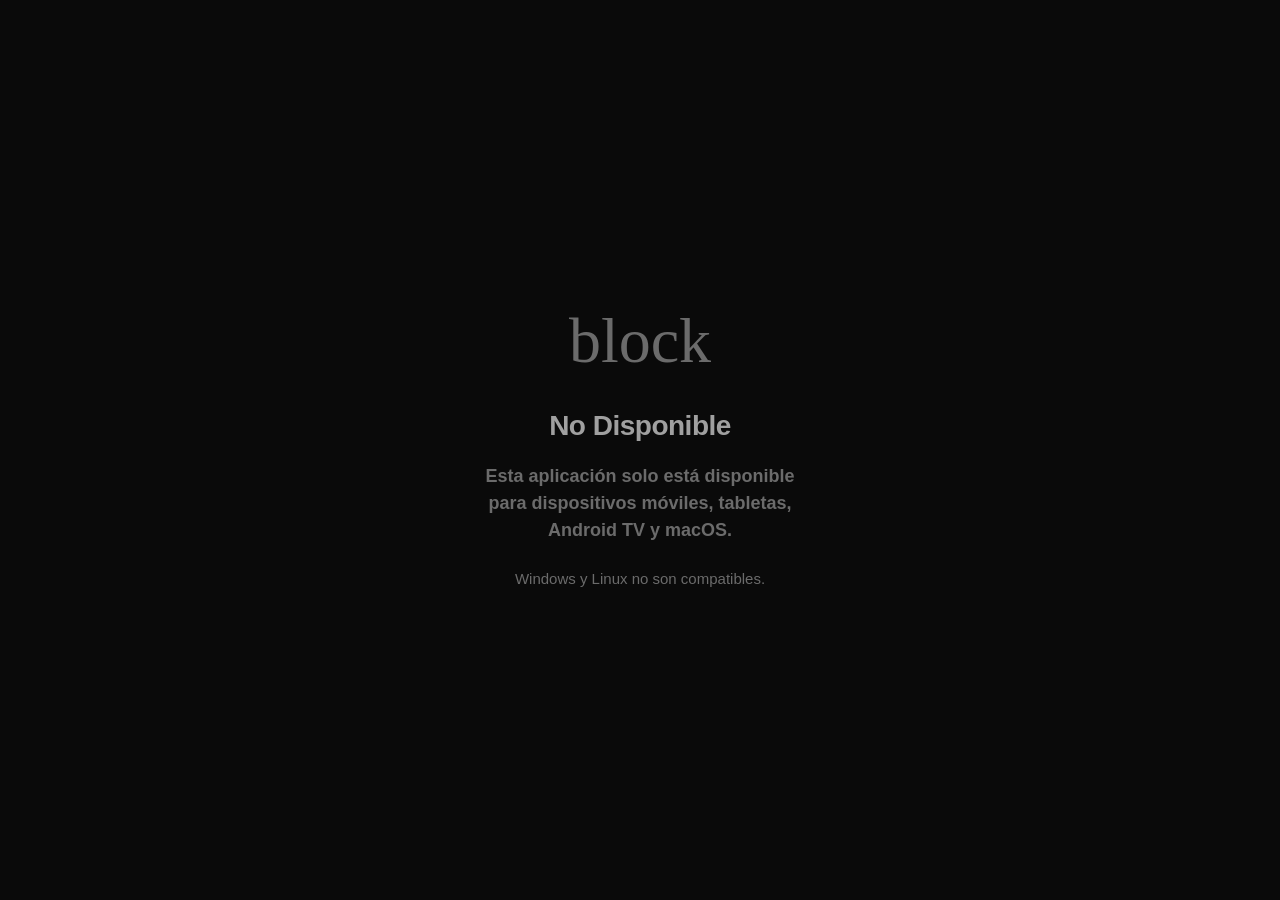
==== cinema.html @ c384e902 "Add files via upload" ====
<!DOCTYPE html>
<html lang="en">
<head>
    <meta charset="UTF-8">
    <meta name="viewport" content="width=device-width, initial-scale=1.0, maximum-scale=1.0, user-scalable=no">
    <meta name="theme-color" content="#0a0a0a">
    <meta name="apple-mobile-web-app-capable" content="yes">
    <meta name="apple-mobile-web-app-status-bar-style" content="black-translucent">
    <meta name="description" content="STV - Your Streaming Companion">
    <link rel="manifest" href="manifest.json">
    <!-- ============================================ -->
    <!-- [NUEVO] FAVICON Y APPLE TOUCH ICON - PNG reales -->
    <!-- ============================================ -->
    <link rel="apple-touch-icon" href="apple-touch-icon.png">
    <link rel="icon" type="image/png" sizes="32x32" href="favicon-32x32.png">
    <link rel="icon" type="image/png" sizes="16x16" href="favicon-16x16.png">
    <link rel="preload" href="MaterialSymbolsRounded.woff2" as="font" type="font/woff2" crossorigin>
    <link rel="stylesheet" href="styles.css">
    <title>STV - Cine</title>
</head>
<body data-page="cinema">
    <div id="app-wrapper">
        <div id="supported-content" style="display: none;">

            <header class="top-bar">
                <div class="top-bar-inner">
                    <div class="brand">
                        <img src="stv.png" alt="STV" class="logo-img">
                    </div>
                    <nav class="top-tabs">
                        <a href="index.html" class="top-tab">
                            <span class="material-symbols-rounded tab-icon">home</span>
                            <span class="tab-label mini">Inicio</span>
                            <span class="badge" id="home-badge" style="display:none;">0</span>
                        </a>
                        <a href="tv.html" class="top-tab">
                            <span class="material-symbols-rounded tab-icon">live_tv</span>
                            <span class="tab-label mini">TV</span>
                        </a>
                        <a href="cinema.html" class="top-tab active">
                            <span class="material-symbols-rounded tab-icon">theaters</span>
                            <span class="tab-label mini">Cine</span>
                        </a>
                    </nav>
                </div>
            </header>

            <!-- ============================================ -->
            <!-- [NUEVO] CAPA DE PRECARGA / PAGE LOADER -->
            <!-- Se muestra mientras carga el JSON de peliculas -->
            <!-- Se oculta con MutationObserver cuando renderList() inserta .list-item -->
            <!-- ============================================ -->
            <div class="page-loader" id="page-loader">
                <div class="loader-content">
                    <img src="icon-192x192.png" alt="STV" class="loader-logo">
                    <div class="loader-spinner"></div>
                </div>
            </div>

            <main class="main-content" id="main-content">
                <section class="tab-panel" id="tab-cinema">

                    <div class="video-section">
                        <div class="video-container" id="video-container">
                            <span class="material-symbols-rounded placeholder-icon">theaters</span>
                            <p class="placeholder-text">Selecciona una película para reproducir</p>
                        </div>
                        <button class="reload-btn" id="reload-btn" type="button">
                            <span class="material-symbols-rounded">refresh</span>
                        </button>
                    </div>

                    <div class="sub-tabs">
                        <button class="sub-tab active" data-tab="all">Películas</button>
                        <button class="sub-tab" data-tab="favorites">Favoritos</button>
                    </div>

                    <div class="search-bar">
                        <span class="material-symbols-rounded search-icon">search</span>
                        <input type="text" id="search-input" placeholder="Buscar películas..." autocomplete="off">
                        <button class="clear-btn" id="search-clear" type="button">
                            <span class="material-symbols-rounded">close</span>
                        </button>
                    </div>

                    <div id="list-container" data-tab="all"></div>

                </section>
            </main>

        </div>
        <div id="unsupported-content" style="display: none;">
            <div class="unsupported-wrapper">
                <span class="material-symbols-rounded unsupported-icon">block</span>
                <h2 class="title">No Disponible</h2>
                <p class="subtitle">Esta aplicación solo está disponible para dispositivos móviles, tabletas, Android TV y macOS.</p>
                <p class="global">Windows y Linux no son compatibles.</p>
            </div>
        </div>
    </div>
    <script src="app.js"></script>
</body>
</html>
---- styles.css ----
/* ============================================ */
/* MATERIAL SYMBOLS ROUNDED - Fuente local      */
/* ============================================ */

@font-face {
    font-family: 'Material Symbols Rounded';
    font-style: normal;
    font-weight: 100 700;
    src: url('MaterialSymbolsRounded.woff2') format('woff2');
    font-display: block;  /* ← Espera a que cargue, no muestra texto */
}

.material-symbols-rounded {
    font-family: 'Material Symbols Rounded';
    font-weight: normal;
    font-style: normal;
    font-size: 24px;
    line-height: 1;
    letter-spacing: normal;
    text-transform: none;
    display: inline-block;
    white-space: nowrap;
    word-wrap: normal;
    direction: ltr;
    font-variation-settings: 'FILL' 1, 'wght' 400, 'GRAD' 0, 'opsz' 24;
    -webkit-font-feature-settings: 'liga';
    -webkit-font-smoothing: antialiased;
}





/* ============================================ */
/* STV - GLOBAL STYLES (Final)                  */
/* ============================================ */

:root {
    --bg-primary: #0a0a0a;
    --bg-surface: #141414;
    --bg-elevated: #1f1f1f;
    --bg-hover: #252525;
    --bg-active: rgba(255, 59, 48, 0.08);
    --text-primary: #ffffff;
    --text-secondary: #a0a0a0;
    --text-muted: #6b6b6b;
    --accent: #ff3b30;
    --accent-soft: rgba(255, 59, 48, 0.15);
    --success: #34c759;
    --nav-bg: rgba(20, 20, 20, 0.85);
    --nav-border: rgba(255, 255, 255, 0.08);
    --space-xs: 4px;
    --space-sm: 8px;
    --space-md: 16px;
    --space-lg: 24px;
    --space-xl: 32px;
    --space-xxl: 48px;
    --radius-sm: 8px;
    --radius-md: 12px;
    --radius-lg: 16px;
    --radius-xl: 24px;
    --radius-full: 9999px;
    --text-global: 15px;
    --text-title: 28px;
    --text-subtitle: 18px;
    --text-mini: 12px;
    --transition-fast: 0.15s ease;
    --transition-smooth: 0.3s cubic-bezier(0.4, 0, 0.2, 1);
}

*, *::before, *::after { margin: 0; padding: 0; box-sizing: border-box; -webkit-tap-highlight-color: transparent; }

html, body {
    width: 100%; height: 100%; overflow: hidden;
    background: var(--bg-primary); color: var(--text-primary);
    font-family: -apple-system, BlinkMacSystemFont, "Segoe UI", Roboto, Helvetica, Arial, sans-serif;
    font-size: var(--text-global); line-height: 1.5;
    user-select: none; -webkit-user-select: none; -webkit-user-drag: none;
    -webkit-touch-callout: none; touch-action: manipulation;
}

::-webkit-scrollbar { display: none; }
* { scrollbar-width: none; -ms-overflow-style: none; }

.global { font-size: var(--text-global); color: var(--text-primary); }
.title { font-size: var(--text-title); font-weight: 700; color: var(--text-primary); letter-spacing: -0.5px; }
.subtitle { font-size: var(--text-subtitle); font-weight: 600; color: var(--text-primary); }
.mini { font-size: var(--text-mini); color: var(--text-secondary); font-weight: 500; }

#app-wrapper { width: 100%; height: 100%; position: relative; }

/* ============================================ */
/* TOP BAR                                      */
/* ============================================ */
.top-bar {
    position: fixed; top: 0; left: 0; width: 100%; z-index: 100;
    background: var(--bg-primary); border-bottom: 1px solid var(--bg-surface);
    padding-top: env(safe-area-inset-top);
}
.top-bar-inner {
    width: 100%; height: 56px; display: flex; align-items: center;
    justify-content: space-between; padding-right: var(--space-sm); padding-left: var(--space-md);
}
.brand { display: flex; align-items: center; gap: var(--space-sm); }
.logo-img { width: 32px; height: 32px; border-radius: 0; object-fit: cover; display: block; -webkit-user-drag: none; }

.top-tabs { display: flex; align-items: center; gap: var(--space-xs); height: 100%; }
.top-tab {
    flex: 0 0 auto; width: 50px; height: 100%; display: flex; flex-direction: column;
    align-items: center; justify-content: center; gap: 2px;
    padding: 0 var(--space-sm); color: var(--text-muted); text-decoration: none;
    border-radius: var(--radius-md); transition: color var(--transition-fast), background var(--transition-fast);
    position: relative; cursor: pointer; border: none; background: transparent; font-family: inherit;
}
.top-tab:hover { color: var(--text-secondary); background: rgba(255,255,255,0.05); }
.top-tab:active { transform: scale(0.95); }
.top-tab .tab-icon { font-size: 22px; transition: transform var(--transition-smooth), color var(--transition-fast); }
.top-tab .tab-label { font-size: var(--text-mini); font-weight: 500; color: inherit; transition: color var(--transition-fast); }
.top-tab.active { color: var(--accent); }
.top-tab.active .tab-icon { transform: translateY(-1px); font-variation-settings: "FILL" 1; }
.top-tab.active::after {
    content: ""; position: absolute; bottom: 4px; width: 4px; height: 4px;
    border-radius: var(--radius-full); background: var(--accent); display: none;
}

.badge {
    position: absolute; top: 4px; right: 2px; min-width: 16px; height: 16px;
    background: var(--accent); color: #fff; font-size: 10px; font-weight: 700;
    border-radius: var(--radius-full); display: flex; align-items: center; justify-content: center;
    padding: 0 4px; animation: badgePop 0.4s cubic-bezier(0.34, 1.56, 0.64, 1);
}
@keyframes badgePop { from { transform: scale(0); } to { transform: scale(1); } }

/* ============================================ */
/* MAIN CONTENT                                 */
/* ============================================ */
.main-content {
    position: fixed; top: 41px; bottom: 0; left: 0; width: 100%;
    overflow-y: auto; overflow-x: hidden; -webkit-overflow-scrolling: touch;
    padding: var(--space-md);
    padding-bottom: calc(var(--space-xl) + env(safe-area-inset-bottom));
}
.tab-panel { width: 100%; min-height: 100%; animation: fadeIn 0.3s ease; }
.tab-panel.hidden { display: none; }
@keyframes fadeIn { from { opacity: 0; transform: translateY(8px); } to { opacity: 1; transform: translateY(0); } }

/* ============================================ */
/* VIDEO SECTION - 100% WIDTH                   */
/* ============================================ */
.video-section {
    width: 100vw;
    margin-left: calc(-1 * var(--space-md));
    margin-right: calc(-1 * var(--space-md));
    margin-bottom: var(--space-lg);
    position: relative;
}

.video-container {
    width: 100%;
    aspect-ratio: 16 / 9;
    background: var(--bg-surface);
    display: flex;
    flex-direction: column;
    align-items: center;
    justify-content: center;
    gap: var(--space-md);
    position: relative;
    overflow: hidden;
    border: none;
    border-radius: 0;
}

.video-container iframe {
    width: 100%; height: 100%; border: none; display: block;
}

.video-container .placeholder-icon { font-size: 48px; color: var(--text-muted); }
.video-container .placeholder-text { color: var(--text-muted); font-size: var(--text-global); }

/* Reload button */
.reload-btn {
    position: absolute;
    top: var(--space-sm);
    right: var(--space-sm);
    width: 40px;
    height: 40px;
    border: none;
    background: rgba(0,0,0,0.7);
    backdrop-filter: blur(8px);
    color: #fff;
    border-radius: var(--radius-full);
    display: flex;
    align-items: center;
    justify-content: center;
    cursor: pointer;
    z-index: 10;
    transition: all var(--transition-fast);
    opacity: 0;
    pointer-events: none;
}

.reload-btn.visible {
    opacity: 1;
    pointer-events: auto;
}

.reload-btn:hover {
    background: var(--accent);
    transform: scale(1.1);
}

.reload-btn:active {
    transform: scale(0.9);
}

.reload-btn span {
    font-size: 20px;
}

/* ============================================ */
/* SUB-TABS                                     */
/* ============================================ */
.sub-tabs {
    display: flex; gap: var(--space-sm); margin-bottom: var(--space-md);
    border-bottom: 1px solid rgba(255,255,255,0.05); padding-bottom: var(--space-sm);
}
.sub-tab {
    flex: 1; height: 40px; border: none; background: transparent; color: var(--text-muted);
    font-size: var(--text-global); font-weight: 600; font-family: inherit; cursor: pointer;
    border-radius: var(--radius-md); transition: all var(--transition-fast); position: relative;
}
.sub-tab:hover { background: rgba(255,255,255,0.05); color: var(--text-secondary); }
.sub-tab.active { color: var(--accent); background: var(--accent-soft); }
.sub-tab.active::after {
    content: ""; position: absolute; bottom: -9px; left: 50%; transform: translateX(-50%);
    width: 24px; height: 2px; background: var(--accent); border-radius: var(--radius-full);
}

/* ============================================ */
/* SEARCH BAR WITH CLEAR BUTTON                 */
/* ============================================ */
.search-bar {
    width: 100%;
    margin-bottom: var(--space-md);
    position: relative;
    display: flex;
    align-items: center;
}

.search-bar input {
    width: 100%;
    height: 44px;
    background: var(--bg-surface);
    border: 1px solid rgba(255,255,255,0.08);
    border-radius: var(--radius-md);
    padding: 0 40px 0 40px;
    color: var(--text-primary);
    font-size: var(--text-global);
    font-family: inherit;
    outline: none;
    transition: border-color var(--transition-fast), background var(--transition-fast);
}

.search-bar input::placeholder { color: var(--text-muted); }
.search-bar input:focus {
    border-color: var(--accent);
    background: var(--bg-elevated);
}

.search-bar .search-icon {
    position: absolute;
    left: var(--space-md);
    top: 50%;
    transform: translateY(-50%);
    color: var(--text-muted);
    font-size: 20px;
    pointer-events: none;
}

.search-bar .clear-btn {
    position: absolute;
    right: 8px;
    top: 50%;
    transform: translateY(-50%);
    width: 28px;
    height: 28px;
    border: none;
    background: var(--bg-elevated);
    color: var(--text-muted);
    border-radius: var(--radius-full);
    display: flex;
    align-items: center;
    justify-content: center;
    cursor: pointer;
    transition: all var(--transition-fast);
    padding: 0;
    opacity: 0;
    pointer-events: none;
}

.search-bar .clear-btn.visible {
    opacity: 1;
    pointer-events: auto;
}

.search-bar .clear-btn:hover {
    background: var(--accent);
    color: #fff;
}

.search-bar .clear-btn span {
    font-size: 16px;
}

/* ============================================ */
/* LIST ITEM                                    */
/* ============================================ */
.list-item {
    width: 100%; background: var(--bg-surface); border-radius: var(--radius-md);
    margin-bottom: var(--space-sm); border: 1px solid rgba(255,255,255,0.04);
    overflow: hidden; transition: border-color var(--transition-fast), background var(--transition-fast);
}
.list-item:hover { border-color: rgba(255,255,255,0.1); }
.list-item.playing { background: var(--bg-active); border-color: rgba(255,59,48,0.2); }
.list-item.playing .item-name { color: var(--accent); }
.list-item.playing .playing-indicator {
    display: flex; align-items: center; gap: 4px; color: var(--accent); font-size: 8px; font-weight: 700;
    text-transform: uppercase; letter-spacing: 0.5px;
}

.list-row {
    display: flex; align-items: center; gap: var(--space-sm);
    padding: var(--space-sm) var(--space-md); 
padding-left: var(--space-sm);cursor: pointer; min-height: 56px;
}

.fav-btn {
    width: 36px; height: 36px; border: none; background: transparent; color: var(--text-muted);
    display: flex; align-items: center; justify-content: center; cursor: pointer;
    border-radius: var(--radius-full); transition: all var(--transition-fast); flex-shrink: 0;
}
.fav-btn:hover { background: rgba(255,255,255,0.05); }
.fav-btn.active { color: #fbbf24; }
.fav-btn.active:hover { background: rgba(251, 191, 36, 0.1); }
.fav-btn span { font-size: 20px; }

.item-img {
    width: 40px; height: 40px; border-radius: var(--radius-sm); object-fit: cover;
    flex-shrink: 0; display: block; -webkit-user-drag: none; background: var(--bg-elevated);
}

.item-poster-img {
    width: 48px; height: 64px; border-radius: var(--radius-sm); object-fit: cover;
    flex-shrink: 0; display: block; -webkit-user-drag: none; background: var(--bg-elevated);
}

.item-info { flex: 1; min-width: 0; display: flex; flex-direction: column; gap: 2px; }
.item-name {
    font-size: var(--text-global); font-weight: 600; color: var(--text-primary);
    white-space: nowrap; overflow: hidden; text-overflow: ellipsis;
}
.item-meta {
    font-size: var(--text-mini); color: var(--text-muted); display: flex;
    gap: var(--space-xs); align-items: center; flex-wrap: wrap;
}
.item-meta .dot { width: 3px; height: 3px; border-radius: var(--radius-full); background: var(--text-muted); }
.playing-indicator { display: none; }

.options-toggle {
    display: flex; align-items: center; gap: var(--space-xs); color: var(--text-muted);
    font-size: var(--text-mini); font-weight: 600; padding: var(--space-xs) var(--space-sm);
    border-radius: var(--radius-sm); background: var(--bg-elevated); cursor: pointer;
    transition: all var(--transition-fast); flex-shrink: 0; border: none; font-family: inherit;
}
.options-toggle:hover { background: var(--bg-hover); color: var(--text-secondary); }
.options-toggle.open { background: var(--accent-soft); color: var(--accent); }
.options-toggle span:first-child { font-size: var(--text-mini); }
.options-toggle span:last-child { font-size: 18px; transition: transform var(--transition-smooth); }
.options-toggle.open span:last-child { transform: rotate(180deg); }

.options-list {
    max-height: 0; overflow: hidden; transition: max-height var(--transition-smooth), padding var(--transition-smooth);
    background: rgba(0,0,0,0.2); border-top: 1px solid rgba(255,255,255,0.03);
}
.options-list.open { max-height: 300px; padding: var(--space-sm) var(--space-md); }

.option-btn {
    width: 100%; display: flex; align-items: center; justify-content: space-between;
    padding: var(--space-sm) var(--space-md); margin-bottom: var(--space-xs);
    background: var(--bg-elevated); border: 1px solid rgba(255,255,255,0.05);
    border-radius: var(--radius-sm); color: var(--text-primary); font-size: var(--text-global);
    font-family: inherit; cursor: pointer; transition: all var(--transition-fast);
}
.option-btn:hover { border-color: var(--accent); background: var(--accent-soft); }
.option-btn:active { transform: scale(0.98); }
.option-btn.selected { border-color: var(--accent); background: var(--accent-soft); }
.option-btn.selected .check-icon { color: var(--accent); }
.option-btn .opt-label { font-weight: 500; }
.option-btn .check-icon { font-size: 18px; color: var(--text-muted); }

/* ============================================ */
/* HOME SECTIONS                                */
/* ============================================ */
.section-header {
    display: flex; align-items: center; justify-content: space-between;
    margin-bottom: var(--space-md); margin-top: var(--space-lg);
}
.section-header .subtitle { font-size: var(--text-subtitle);}
.section-header .mini { color: var(--accent); cursor: pointer;}

.card-row {
    display: flex; gap: var(--space-md); overflow-x: auto; overflow-y: hidden;
padding-left: var(--space-md);
padding-right: var(--space-md);
    padding-bottom: var(--space-sm); -webkit-overflow-scrolling: touch;
width: 100vw;
    margin-left: calc(-1 * var(--space-md));
    margin-right: calc(-1 * var(--space-md));
    position: relative;
}

.media-card {
    flex: 0 0 auto; display: flex; flex-direction: column; gap: var(--space-xs);
    cursor: pointer; transition: transform var(--transition-fast); width: 130px;
}
.media-card:hover { transform: scale(1.03); }
.media-card:active { transform: scale(0.97); }

.media-thumb {
    width: 130px; height: 190px; border-radius: var(--radius-md); display: flex;
    align-items: center; justify-content: center; position: relative; overflow: hidden;
    background: var(--bg-surface);
}
.media-thumb img { width: 100%; height: 100%; object-fit: cover; display: block; }
.media-thumb .progress-bar {
    position: absolute; bottom: 0; left: 0; height: 3px;
    background: var(--accent); border-radius: 0 0 0 var(--radius-md);
}
.card-title {/*solo canales*/
    width: 100%; white-space: nowrap; overflow: hidden; text-overflow: ellipsis;
    text-align: center; font-size: var(--text-mini); color: var(--text-secondary); font-weight: 500;
}
.card-subtitle {
    width: 100%; text-align: center; font-size: 10px; color: var(--text-muted); text-transform: capitalize;
}

.movie-card {
    flex: 0 0 auto; display: flex; flex-direction: column; gap: var(--space-xs);
    cursor: pointer; transition: transform var(--transition-fast); width: 130px;
}
.movie-card:hover { transform: scale(1.03); }
.movie-card:active { transform: scale(0.97); }

.movie-thumb {
    width: 130px; height: 190px; border-radius: var(--radius-md); display: flex;
    align-items: center; justify-content: center; position: relative; overflow: hidden;
    background: var(--bg-surface);
}
.movie-thumb img { width: 100%; height: 100%; object-fit: cover; display: block; }
.movie-thumb .progress-bar {
    position: absolute; bottom: 0; left: 0; height: 3px;
    background: var(--accent); border-radius: 0 0 0 var(--radius-md);
}
.movie-title {/*solo peliculas*/
    width: 100%; white-space: nowrap; overflow: hidden; text-overflow: ellipsis;
    text-align: center; font-size: var(--text-mini); color: var(--text-secondary); font-weight: 500;
}

.news-section {
    background: var(--bg-surface);
	border-radius: 0;
	padding: var(--space-md);
    margin-bottom: var(--space-lg);
	border: 0;
	margin-left: calc(-1 * var(--space-md));
    margin-right: calc(-1 * var(--space-md));
	width: 100vw;
}
.news-section .news-title {
    font-size: var(--text-subtitle); font-weight: 700; margin-bottom: 0;
    display: flex; align-items: center; gap: var(--space-sm);
}
.news-section .news-title span { color: var(--accent); font-size: 24px; }
.news-content { color: var(--text-secondary); font-size: var(--text-global); line-height: 1.6; min-height: 60px; }

.empty-state {
    display: flex; flex-direction: column; align-items: center; justify-content: center;
    gap: var(--space-md); padding: var(--space-xl) 0; color: var(--text-muted); text-align: center;
}
.empty-state span { font-size: 48px; }
.empty-state p { font-size: var(--text-global); }

#unsupported-content { width: 100%; height: 100%; display: flex; align-items: center; justify-content: center; }
.unsupported-wrapper {
    text-align: center; padding: var(--space-xl); display: flex; flex-direction: column;
    align-items: center; gap: var(--space-md); max-width: 400px;
}
.unsupported-icon { font-size: 64px; color: var(--text-muted); margin-bottom: var(--space-md); }
.unsupported-wrapper .title { color: var(--text-secondary); }
.unsupported-wrapper .subtitle { color: var(--text-muted); }
.unsupported-wrapper .global { color: var(--text-muted); margin-top: var(--space-sm); }

@media (min-width: 768px) {
    .top-bar-inner { padding: 0 var(--space-lg); }
    .top-tab { padding: 0 var(--space-md); }
    .media-card, .media-thumb, .card-title { width: 140px; }
    .media-thumb { height: 180px; }
    .movie-card, .movie-thumb, .movie-title { width: 160px; }
    .movie-thumb { height: 220px; }
    .item-img { width: 48px; height: 48px; }
    .item-poster-img { width: 56px; height: 72px; }
}

@media (min-width: 960px) and (orientation: landscape) {
    .top-tab .tab-label { font-size: 14px; }
    .top-tab .tab-icon { font-size: 26px; }
    .card-row { flex-wrap: wrap; overflow-x: hidden; }
}

@media (prefers-reduced-motion: reduce) {
    *, *::before, *::after { animation-duration: 0.01ms !important; transition-duration: 0.01ms !important; }
}

/* ============================================ */
/* NUEVOS ESTILOS - Historial reset + Capítulos */
/* ============================================ */

/* Reset history button */
.reset-history-btn {
    width: 32px;
    height: 32px;
    border: none;
    background: transparent;
    color: var(--text-muted);
    display: flex;
    align-items: center;
    justify-content: center;
    cursor: pointer;
    border-radius: var(--radius-full);
    transition: all var(--transition-fast);
    margin-left: auto;
}

.reset-history-btn:hover {
    background: rgba(255, 59, 48, 0.15);
    color: var(--accent);
}

.reset-history-btn:active {
    transform: scale(0.9);
}

.reset-history-btn span {
    font-size: 20px;
}

/* ============================================ */
/* TAGS / IDENTIFICADORES                       */
/* ============================================ */
:root {
    --tag-canal: #34c759;
    --tag-pelicula: #ff3b30;
    --tag-serie: #5856d6;
}

.item-tag {
    position: absolute;
    left: 0;
    top: 0;
    bottom: 0;
    width: 0;/*3px*/
    border-radius: var(--radius-md) 0 0 var(--radius-md);
}
.item-tag.canal { background: var(--tag-canal); }
.item-tag.pelicula { background: var(--tag-pelicula); }
.item-tag.serie { background: var(--tag-serie); }

.tag-guide {
    display: flex;
    flex-wrap: wrap;
    gap: 8px;
    margin-top: var(--space-md);
    padding-top: var(--space-md);
    border-top: 1px solid rgba(255,255,255,0.05);
}
.tag-guide-item {
    display: flex;
    align-items: center;
    gap: 6px;
    font-size: var(--text-mini);
    font-weight: 600;
    color: var(--text-secondary);
    padding: 4px 10px;
    border-radius: var(--radius-full);
    background: rgba(255,255,255,0.04);
}
.tag-guide-dot {
    width: 8px;
    height: 8px;
    border-radius: var(--radius-full);
}
.tag-guide-dot.canal { background: var(--tag-canal); }
.tag-guide-dot.pelicula { background: var(--tag-pelicula); }
.tag-guide-dot.serie { background: var(--tag-serie); }

/* ============================================ */
/* PAGINACIÓN                                   */
/* ============================================ */
.pagination {
    display: flex;
    justify-content: center;
    align-items: center;
    margin-top: var(--space-lg);
    margin-bottom: calc(var(--space-xl) + env(safe-area-inset-bottom));
    gap: var(--space-xs);
    width: 100%;
}
.pagination-inner {
    display: flex;
    align-items: center;
    gap: 4px;
    background: var(--bg-surface);
    padding: 6px;
    border-radius: var(--radius-md);
    border: 1px solid rgba(255,255,255,0.05);
}
.page-btn {
    min-width: 36px;
    height: 36px;
    border: none;
    background: transparent;
    color: var(--text-secondary);
    font-size: 14px;
    font-weight: 600;
    font-family: inherit;
    border-radius: var(--radius-sm);
    cursor: pointer;
    display: flex;
    align-items: center;
    justify-content: center;
    transition: all var(--transition-fast);
    padding: 0 8px;
}
.page-btn:hover {
    background: var(--bg-hover);
    color: var(--text-primary);
}
.page-btn.active {
    background: var(--accent);
    color: #fff;
}
.page-btn span {
    font-size: 18px;
}
.page-dots {
    color: var(--text-muted);
    font-size: 14px;
    padding: 0 4px;
    user-select: none;
    pointer-events: none;
}

/* ============================================ */
/* SERIES - TEMPORADAS Y CAPÍTULOS              */
/* ============================================ */
/* [NUEVO] Rediseño de temporadas y capítulos   */
/* - Sin barra roja vertical a la izquierda     */
/* - Números de capítulo fijos a la izquierda   */
/* - Mismo ancho que contenedor de temporadas   */
/* - Tamaño consistente de círculo de número    */
/* ============================================ */

.season-group {
    margin-bottom: var(--space-sm);
}
.season-toggle {
    background: var(--bg-elevated) !important;
    border-color: rgba(255,255,255,0.08) !important;
    margin-bottom: 0 !important;
}
.season-toggle .opt-label {
    font-weight: 600 !important;
}
.season-count {
    margin-left: auto;
    margin-right: 8px;
    font-size: var(--text-mini);
    color: var(--text-muted);
    background: rgba(255,255,255,0.05);
    padding: 2px 8px;
    border-radius: var(--radius-full);
    font-weight: 600;
}
.season-toggle.open .season-count {
    color: var(--accent);
    background: var(--accent-soft);
}
.season-toggle span:last-child {
    font-size: 18px;
    transition: transform var(--transition-smooth);
}
.season-toggle.open span:last-child {
    transform: rotate(180deg);
}

/* [FIX] Eliminada la barra roja vertical. Mismo padding que options-list */
.season-episodes {
    max-height: 0;
    overflow: hidden;
    transition: max-height var(--transition-smooth), padding var(--transition-smooth);
    padding: 0 var(--space-md);
    /* [REMOVIDO] border-left: 2px solid rgba(255,59,48,0.2); */
    /* [REMOVIDO] margin-left: var(--space-md); */
}
.season-episodes.open {
    max-height: 900px;
    padding: var(--space-sm) var(--space-md);
}

.episode-group {
    margin-bottom: var(--space-xs);
}
.episode-toggle {
    background: rgba(0,0,0,0.15) !important;
    border-color: rgba(255,255,255,0.04) !important;
}
.episode-toggle span:last-child {
    font-size: 18px;
    transition: transform var(--transition-smooth);
    margin-left: auto;
}
.episode-toggle.open span:last-child {
    transform: rotate(180deg);
}
.episode-options {
    max-height: 0;
    overflow: hidden;
    transition: max-height var(--transition-smooth), padding var(--transition-smooth);
    padding: 0 var(--space-sm);
}
.episode-options.open {
    max-height: 400px;
    padding: var(--space-sm);
}
.episode-btn {
    background: rgba(0,0,0,0.1) !important;
}
.sub-option {
    margin-left: var(--space-md) !important;
    background: rgba(255,255,255,0.02) !important;
    border-style: dashed !important;
    margin-bottom: 4px !important;
}

/* ============================================ */
/* CÍRCULO DE NÚMERO DE CAPÍTULO                */
/* ============================================ */
/* [FIX] Tamaño fijo, siempre a la izquierda,   */
/* no se deforma con texto largo del capítulo   */
/* ============================================ */
.ep-num-circle {
    display: inline-flex;
    align-items: center;
    justify-content: center;
    width: 26px;
    height: 26px;
    min-width: 26px;
    min-height: 26px;
    border-radius: var(--radius-full);
    background: var(--accent-soft);
    color: var(--accent);
    font-size: 11px;
    font-weight: 700;
    flex-shrink: 0;
    margin-right: 10px;
    text-align: center;
    line-height: 1;
}

/* ============================================ */
/* [NUEVO] PAGE LOADER - Capa de precarga       */
/* ============================================ */
/* Se muestra mientras carga el contenido de cada pestaña */
/* Se oculta con JS cuando los datos están listos y renderizados */
/* top: 56px para NO cubrir el top-bar */
/* overflow: hidden para evitar scroll fantasma */

.page-loader {
    position: fixed;
    top: 56px;                    /* Debajo del top-bar (altura exacta) */
    left: 0;
    width: 100%;
    height: calc(100% - 56px);    /* Resto de la pantalla, NO 100vh */
    background: var(--bg-primary);
    z-index: 90;                  /* Por encima del contenido, debajo del top-bar (z:100) */
    display: flex;
    align-items: center;
    justify-content: center;
    opacity: 1;
    visibility: visible;
    transition: opacity 0.4s ease, visibility 0.4s ease;
    /* Sin overflow para evitar scroll fantasma */
    overflow: hidden;
    pointer-events: auto;
}

.page-loader.hidden {
    opacity: 0;
    visibility: hidden;
    pointer-events: none;
}

.loader-content {
    display: flex;
    flex-direction: column;
    align-items: center;
    gap: var(--space-lg);
    animation: loaderFadeIn 0.3s ease;
}

.loader-logo {
    width: 80px;
    height: 80px;
    border-radius: var(--radius-lg);
    object-fit: cover;
    -webkit-user-drag: none;
    animation: loaderPulse .5s ease-in-out infinite;
}

.loader-spinner {
	display: none;
    width: 32px;
    height: 32px;
    border: 3px solid rgba(255, 59, 48, 0.15);
    border-top-color: var(--accent);
    border-radius: 50%;
    animation: loaderSpin 0.8s linear infinite;
}

@keyframes loaderFadeIn {
    from { opacity: 0; transform: scale(0.9); }
    to   { opacity: 1; transform: scale(1); }
}

@keyframes loaderPulse {
    0%, 100% { transform: scale(1); opacity: 1; }
    50%      { transform: scale(1.08); opacity: 0.80; }
}

@keyframes loaderSpin {
    to { transform: rotate(360deg); }
}






/* ============================================ */
/* [NUEVO] BOTÓN DONAR ARRIBA - Ancho 100%     */
/* ============================================ */

.donate-top-btn {
top: 0;
left: 0;
right: 0;
z-index: 999;
position: sticky;
    width: 100vw;
    margin-left: calc(-1 * var(--space-md));
    margin-right: calc(-1 * var(--space-md));
    height: 48px;
    border: none;
    border-radius: 0;
    background: linear-gradient(135deg, var(--accent) 0%, #742384 100%);
    color: #fff;
    font-family: inherit;
    font-size: var(--text-global);
    font-weight: 600;
    display: flex;
    align-items: center;
    justify-content: center;
    gap: var(--space-sm);
    cursor: pointer;
    margin-bottom: 0;
    transition: all var(--transition-fast);
    -webkit-tap-highlight-color: transparent;
}

.donate-top-btn:hover {
    transform: translateY(-1px);
    box-shadow: 0 4px 16px rgba(255, 59, 48, 0.3);
}

.donate-top-btn:active {
    transform: scale(0.98);
}

.donate-top-btn span {
    font-size: 20px;
}

/* ============================================ */
/* [NUEVO] HEADER DE NOTICIAS CON BOTÓN CERRAR */
/* ============================================ */

.news-header {
    display: flex;
    align-items: center;
    justify-content: space-between;
    margin-bottom: var(--space-sm);
}

.news-close-btn {
	width: 32px;
    height: 32px;
    border: none;
    border-radius: var(--radius-full);
    background: transparent;
    color: var(--text-muted);
    display: flex;
    align-items: center;
    justify-content: center;
    cursor: pointer;
    transition: all var(--transition-fast);
	flex-shrink: 0;
    /* Alinear con el texto del título */
    padding: 0;
    margin: 0;
    /* Eliminar cualquier espaciado interno del icono */
    line-height: 1;
}

.news-close-btn:hover {
    background: rgba(255, 59, 48, 0.15);
    color: var(--accent);
}

.news-close-btn:active {
    transform: scale(0.9);
}

.news-close-btn span {
    font-size: 18px;
	/* Centrar el icono perfectamente */
    display: flex;
    align-items: center;
    justify-content: center;
    line-height: 1;
}

/* ============================================ */
/* [NUEVO] MODAL DE DONACIONES                  */
/* ============================================ */

.donate-modal {
    position: fixed;
    top: 0;
    left: 0;
    width: 100%;
    height: 100%;
    z-index: 200;
    display: flex;
    align-items: center;
    justify-content: center;
    opacity: 0;
    visibility: hidden;
    transition: opacity 0.3s ease, visibility 0.3s ease;
    pointer-events: none;
}

.donate-modal.open {
    opacity: 1;
    visibility: visible;
    pointer-events: auto;
}

.donate-modal-backdrop {
    position: absolute;
    top: 0;
    left: 0;
    width: 100%;
    height: 100%;
    background: rgba(0, 0, 0, 0.8);
    backdrop-filter: blur(8px);
    cursor: pointer;
}

.donate-modal-content {
    position: relative;
    width: 90%;
    max-width: 320px;
    background: var(--bg-surface);
    border-radius: var(--radius-lg);
    border: 1px solid rgba(255, 255, 255, 0.08);
    padding: var(--space-lg);
    z-index: 1;
    animation: modalSlideUp 0.3s cubic-bezier(0.34, 1.56, 0.64, 1);
    overflow: hidden;
    flex-shrink: 0;
}

@keyframes modalSlideUp {
    from { opacity: 0; transform: translateY(30px) scale(0.95); }
    to   { opacity: 1; transform: translateY(0) scale(1); }
}

.donate-modal-close {
    position: absolute;
    top: var(--space-sm);
    right: var(--space-sm);
    width: 32px;
    height: 32px;
    border: none;
    border-radius: var(--radius-full);
    background: var(--bg-elevated);
    color: var(--text-muted);
    display: flex;
    align-items: center;
    justify-content: center;
    cursor: pointer;
    transition: all var(--transition-fast);
    z-index: 2;
}

.donate-modal-close:hover {
    background: var(--accent);
    color: #fff;
    transform: rotate(90deg);
}

.donate-modal-close span {
    font-size: 18px;
}

.donate-modal-body {
    display: flex;
    flex-direction: column;
    align-items: center;
    gap: var(--space-md);
    text-align: center;
}

.donate-qr-img {
    width: 200px;
    height: auto;
    border-radius: var(--radius-md);
    object-fit: contain;
    display: block;
}

.donate-text {
    font-size: var(--text-global);
    font-weight: 600;
    color: var(--text-primary);
    margin: 0;
}

.donate-sub {
    font-size: var(--text-mini);
    color: var(--text-muted);
    margin: 0;
}

body.modal-open {
    overflow: hidden !important;
    touch-action: none;
}








/* Safe area para iOS notch */
@supports (padding-top: env(safe-area-inset-top)) {
    .page-loader {
        top: calc(56px + env(safe-area-inset-top));
        height: calc(100% - 56px - env(safe-area-inset-top));
    }
}
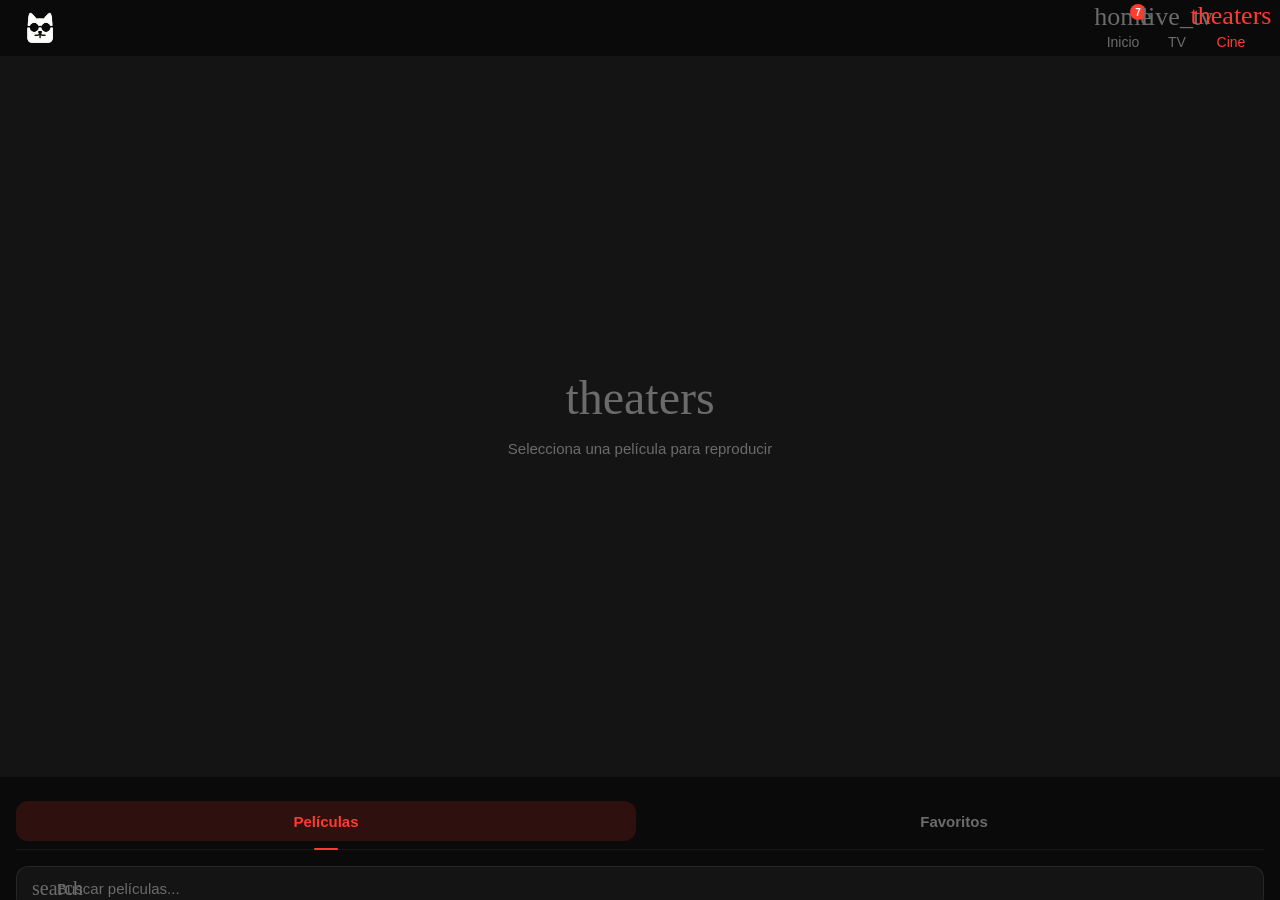
==== commit cbe508c5: "Update cinema.html" ====
--- a/cinema.html
+++ b/cinema.html
@@ -2,11 +2,13 @@
 <html lang="en">
 <head>
     <meta charset="UTF-8">
-    <meta name="viewport" content="width=device-width, initial-scale=1.0, maximum-scale=1.0, user-scalable=no">
+    <meta name="viewport" content="width=device-width, initial-scale=1.0, maximum-scale=1.0, user-scalable=no, viewport-fit=cover">
     <meta name="theme-color" content="#0a0a0a">
     <meta name="apple-mobile-web-app-capable" content="yes">
     <meta name="apple-mobile-web-app-status-bar-style" content="black-translucent">
-    <meta name="description" content="STV - Your Streaming Companion">
+    <meta name="description" content="Online">
+<!-- Evitar traducción de iconos Material Symbols -->
+<meta name="google" content="notranslate">
     <link rel="manifest" href="manifest.json">
     <!-- ============================================ -->
     <!-- [NUEVO] FAVICON Y APPLE TOUCH ICON - PNG reales -->
--- a/styles.css
+++ b/styles.css
@@ -11,6 +11,8 @@
 }
 
 .material-symbols-rounded {
+	translate: no;
+    -webkit-translate: no;
     font-family: 'Material Symbols Rounded';
     font-weight: normal;
     font-style: normal;
@@ -331,7 +333,7 @@
 .list-row {
     display: flex; align-items: center; gap: var(--space-sm);
     padding: var(--space-sm) var(--space-md); 
-padding-left: var(--space-sm);cursor: pointer; min-height: 56px;
+padding-left: 9px;cursor: pointer; min-height: 56px;
 }
 
 .fav-btn {
@@ -467,7 +469,7 @@
 }
 
 .news-section {
-    background: var(--bg-surface);
+    background:  linear-gradient(135deg, #262a33 0%, var(--bg-surface) 100%);
 	border-radius: 0;
 	padding: var(--space-md);
     margin-bottom: var(--space-lg);
@@ -480,8 +482,33 @@
     font-size: var(--text-subtitle); font-weight: 700; margin-bottom: 0;
     display: flex; align-items: center; gap: var(--space-sm);
 }
-.news-section .news-title span { color: var(--accent); font-size: 24px; }
-.news-content { color: var(--text-secondary); font-size: var(--text-global); line-height: 1.6; min-height: 60px; }
+.news-section .news-title span { color: cornflowerblue; font-size: 24px; }
+.news-content { color: #8D99AE; font-size: var(--text-global); line-height: 1.6; min-height: 60px; }
+
+/**/
+.legal-header {
+    display: flex;
+    align-items: center;
+    justify-content: space-between;
+    margin-bottom: var(--space-sm);
+}
+.legal-section {
+	border-top: 1px solid rgba(255,255,255,0.1);
+    background: transparent;
+	border-radius: 0;
+	padding: var(--space-md);
+    margin-top: var(--space-lg);
+	margin-left: calc(-1 * var(--space-md));
+    margin-right: calc(-1 * var(--space-md));
+	width: 100vw;
+}
+.legal-section .legal-title {
+    color: var(--text-secondary);font-size: var(--text-subtitle); font-weight: 700; margin-bottom: 0;
+    display: flex; align-items: center; gap: var(--space-sm);
+}
+.legal-section .legal-title span { color: var(--text-secondary); font-size: 24px; }
+.legal-content { color: var(--text-secondary); font-size: var(--text-global); line-height: 1.6; min-height: 60px; }
+/**/
 
 .empty-state {
     display: flex; flex-direction: column; align-items: center; justify-content: center;
@@ -917,7 +944,7 @@
     border: none;
     border-radius: var(--radius-full);
     background: transparent;
-    color: var(--text-muted);
+    color: #8D99AE;
     display: flex;
     align-items: center;
     justify-content: center;
@@ -965,7 +992,7 @@
     justify-content: center;
     opacity: 0;
     visibility: hidden;
-    transition: opacity 0.3s ease, visibility 0.3s ease;
+    transition: opacity 0.2s ease, visibility 0.3s ease;
     pointer-events: none;
 }
 
@@ -1006,11 +1033,9 @@
 }
 
 .donate-modal-close {
-    position: absolute;
-    top: var(--space-sm);
-    right: var(--space-sm);
-    width: 32px;
-    height: 32px;
+    position: relative;
+    width: 100%;
+    height: 40px;
     border: none;
     border-radius: var(--radius-full);
     background: var(--bg-elevated);
@@ -1019,18 +1044,15 @@
     align-items: center;
     justify-content: center;
     cursor: pointer;
-    transition: all var(--transition-fast);
     z-index: 2;
+	font-weight: 700;
+	margin-top: var(--space-lg);
+	font-size: var(--text-global);
 }
 
 .donate-modal-close:hover {
     background: var(--accent);
     color: #fff;
-    transform: rotate(90deg);
-}
-
-.donate-modal-close span {
-    font-size: 18px;
 }
 
 .donate-modal-body {
@@ -1057,7 +1079,7 @@
 }
 
 .donate-sub {
-    font-size: var(--text-mini);
+    font-size: 13px;
     color: var(--text-muted);
     margin: 0;
 }
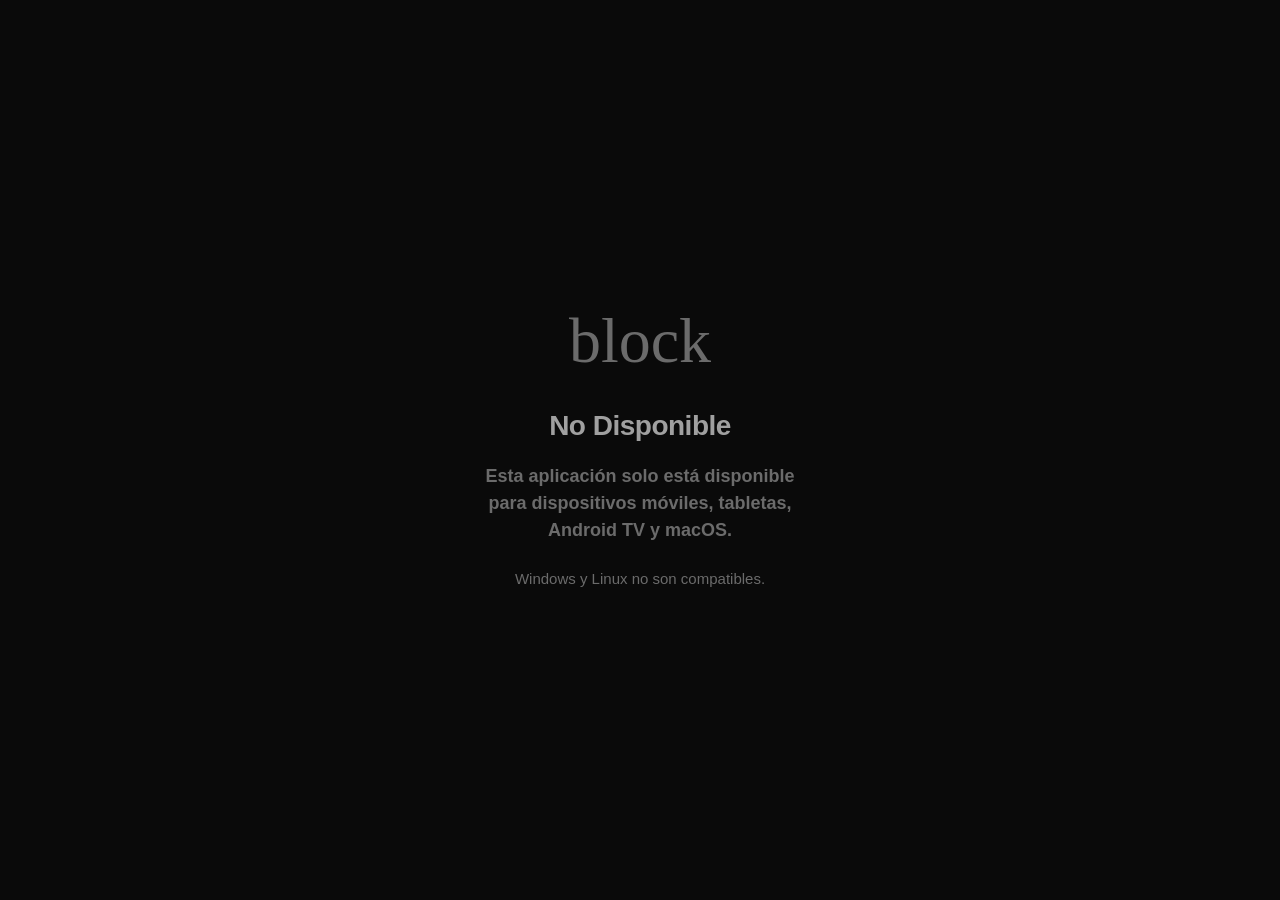
==== commit 1dfbed63: "Add files via upload" ====
--- a/cinema.html
+++ b/cinema.html
@@ -2,13 +2,11 @@
 <html lang="en">
 <head>
     <meta charset="UTF-8">
-    <meta name="viewport" content="width=device-width, initial-scale=1.0, maximum-scale=1.0, user-scalable=no, viewport-fit=cover">
+    <meta name="viewport" content="width=device-width, initial-scale=1.0, maximum-scale=1.0, user-scalable=no">
     <meta name="theme-color" content="#0a0a0a">
     <meta name="apple-mobile-web-app-capable" content="yes">
     <meta name="apple-mobile-web-app-status-bar-style" content="black-translucent">
-    <meta name="description" content="Online">
-<!-- Evitar traducción de iconos Material Symbols -->
-<meta name="google" content="notranslate">
+    <meta name="description" content="STV - Your Streaming Companion">
     <link rel="manifest" href="manifest.json">
     <!-- ============================================ -->
     <!-- [NUEVO] FAVICON Y APPLE TOUCH ICON - PNG reales -->
--- a/styles.css
+++ b/styles.css
@@ -11,8 +11,6 @@
 }
 
 .material-symbols-rounded {
-	translate: no;
-    -webkit-translate: no;
     font-family: 'Material Symbols Rounded';
     font-weight: normal;
     font-style: normal;
@@ -333,7 +331,7 @@
 .list-row {
     display: flex; align-items: center; gap: var(--space-sm);
     padding: var(--space-sm) var(--space-md); 
-padding-left: 9px;cursor: pointer; min-height: 56px;
+padding-left: var(--space-sm);cursor: pointer; min-height: 56px;
 }
 
 .fav-btn {
@@ -469,7 +467,7 @@
 }
 
 .news-section {
-    background:  linear-gradient(135deg, #262a33 0%, var(--bg-surface) 100%);
+    background: var(--bg-surface);
 	border-radius: 0;
 	padding: var(--space-md);
     margin-bottom: var(--space-lg);
@@ -482,33 +480,8 @@
     font-size: var(--text-subtitle); font-weight: 700; margin-bottom: 0;
     display: flex; align-items: center; gap: var(--space-sm);
 }
-.news-section .news-title span { color: cornflowerblue; font-size: 24px; }
-.news-content { color: #8D99AE; font-size: var(--text-global); line-height: 1.6; min-height: 60px; }
-
-/**/
-.legal-header {
-    display: flex;
-    align-items: center;
-    justify-content: space-between;
-    margin-bottom: var(--space-sm);
-}
-.legal-section {
-	border-top: 1px solid rgba(255,255,255,0.1);
-    background: transparent;
-	border-radius: 0;
-	padding: var(--space-md);
-    margin-top: var(--space-lg);
-	margin-left: calc(-1 * var(--space-md));
-    margin-right: calc(-1 * var(--space-md));
-	width: 100vw;
-}
-.legal-section .legal-title {
-    color: var(--text-secondary);font-size: var(--text-subtitle); font-weight: 700; margin-bottom: 0;
-    display: flex; align-items: center; gap: var(--space-sm);
-}
-.legal-section .legal-title span { color: var(--text-secondary); font-size: 24px; }
-.legal-content { color: var(--text-secondary); font-size: var(--text-global); line-height: 1.6; min-height: 60px; }
-/**/
+.news-section .news-title span { color: var(--accent); font-size: 24px; }
+.news-content { color: var(--text-secondary); font-size: var(--text-global); line-height: 1.6; min-height: 60px; }
 
 .empty-state {
     display: flex; flex-direction: column; align-items: center; justify-content: center;
@@ -944,7 +917,7 @@
     border: none;
     border-radius: var(--radius-full);
     background: transparent;
-    color: #8D99AE;
+    color: var(--text-muted);
     display: flex;
     align-items: center;
     justify-content: center;
@@ -992,7 +965,7 @@
     justify-content: center;
     opacity: 0;
     visibility: hidden;
-    transition: opacity 0.2s ease, visibility 0.3s ease;
+    transition: opacity 0.3s ease, visibility 0.3s ease;
     pointer-events: none;
 }
 
@@ -1033,9 +1006,11 @@
 }
 
 .donate-modal-close {
-    position: relative;
-    width: 100%;
-    height: 40px;
+    position: absolute;
+    top: var(--space-sm);
+    right: var(--space-sm);
+    width: 32px;
+    height: 32px;
     border: none;
     border-radius: var(--radius-full);
     background: var(--bg-elevated);
@@ -1044,15 +1019,18 @@
     align-items: center;
     justify-content: center;
     cursor: pointer;
+    transition: all var(--transition-fast);
     z-index: 2;
-	font-weight: 700;
-	margin-top: var(--space-lg);
-	font-size: var(--text-global);
 }
 
 .donate-modal-close:hover {
     background: var(--accent);
     color: #fff;
+    transform: rotate(90deg);
+}
+
+.donate-modal-close span {
+    font-size: 18px;
 }
 
 .donate-modal-body {
@@ -1079,7 +1057,7 @@
 }
 
 .donate-sub {
-    font-size: 13px;
+    font-size: var(--text-mini);
     color: var(--text-muted);
     margin: 0;
 }
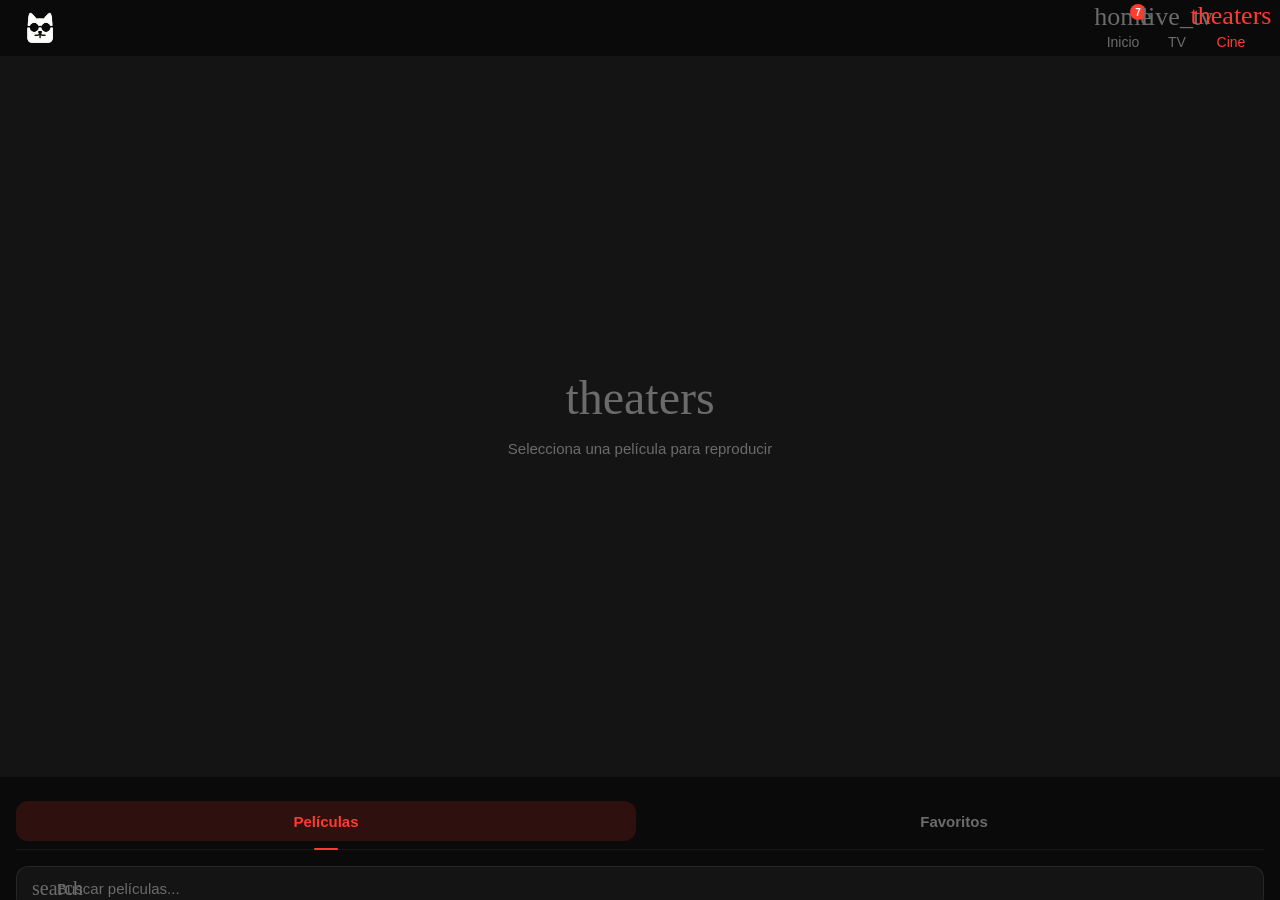
==== commit b7d8a4a5: "Add files via upload" ====
--- a/cinema.html
+++ b/cinema.html
@@ -6,7 +6,9 @@
     <meta name="theme-color" content="#0a0a0a">
     <meta name="apple-mobile-web-app-capable" content="yes">
     <meta name="apple-mobile-web-app-status-bar-style" content="black-translucent">
-    <meta name="description" content="STV - Your Streaming Companion">
+    <meta name="description" content="Online">
+    <!-- Evitar traducción de iconos Material Symbols -->
+    <meta name="google" content="notranslate">
     <link rel="manifest" href="manifest.json">
     <!-- ============================================ -->
     <!-- [NUEVO] FAVICON Y APPLE TOUCH ICON - PNG reales -->
@@ -14,7 +16,14 @@
     <link rel="apple-touch-icon" href="apple-touch-icon.png">
     <link rel="icon" type="image/png" sizes="32x32" href="favicon-32x32.png">
     <link rel="icon" type="image/png" sizes="16x16" href="favicon-16x16.png">
-    <link rel="preload" href="MaterialSymbolsRounded.woff2" as="font" type="font/woff2" crossorigin>
+    <!-- ============================================ -->
+    <!-- [NUEVO] PRELOAD FUENTE LOCAL + FALLBACK CDN  -->
+    <!-- Preload crítico para evitar FOUT             -->
+    <!-- ============================================ -->
+    <link rel="preload" href="MaterialSymbolsRounded.woff2" as="font" type="font/woff2" crossorigin="anonymous">
+    <!-- Prefetch de otras páginas para navegación fluida -->
+    <link rel="prefetch" href="index.html">
+    <link rel="prefetch" href="tv.html">
     <link rel="stylesheet" href="styles.css">
     <title>STV - Cine</title>
 </head>
@@ -46,9 +55,8 @@
             </header>
 
             <!-- ============================================ -->
-            <!-- [NUEVO] CAPA DE PRECARGA / PAGE LOADER -->
-            <!-- Se muestra mientras carga el JSON de peliculas -->
-            <!-- Se oculta con MutationObserver cuando renderList() inserta .list-item -->
+            <!-- [NUEVO] CAPA DE PRECARGA / PAGE LOADER REAL -->
+            <!-- Espera fonts + datos + render antes de ocultar -->
             <!-- ============================================ -->
             <div class="page-loader" id="page-loader">
                 <div class="loader-content">
@@ -84,6 +92,7 @@
                     </div>
 
                     <div id="list-container" data-tab="all"></div>
+                    <div id="pagination"></div>
 
                 </section>
             </main>
@@ -100,4 +109,4 @@
     </div>
     <script src="app.js"></script>
 </body>
-</html>
+</html>
--- a/styles.css
+++ b/styles.css
@@ -7,11 +7,21 @@
     font-style: normal;
     font-weight: 100 700;
     src: url('MaterialSymbolsRounded.woff2') format('woff2');
-    font-display: block;  /* ← Espera a que cargue, no muestra texto */
-}
-
+    font-display: optional;
+}
+
+/* Fallback CDN font-face (loaded via JS if local fails) */
+@font-face {
+    font-family: 'Material Symbols Rounded CDN';
+    font-style: normal;
+    font-weight: 100 700;
+    src: url('https://fonts.gstatic.com/s/materialsymbolsrounded/v226/syl0-zNym6YjUruM-QrEh7-nyTnjDwKNJ_190FjpZIvLgyidz7i4kGnqOczT1h40N9Yg.woff2') format('woff2');
+    font-display: optional;
+}
+
+/* Ocultar iconos hasta que la fuente esté lista */
 .material-symbols-rounded {
-    font-family: 'Material Symbols Rounded';
+    font-family: 'Material Symbols Rounded', 'Material Symbols Rounded CDN', sans-serif;
     font-weight: normal;
     font-style: normal;
     font-size: 24px;
@@ -25,8 +35,25 @@
     font-variation-settings: 'FILL' 1, 'wght' 400, 'GRAD' 0, 'opsz' 24;
     -webkit-font-feature-settings: 'liga';
     -webkit-font-smoothing: antialiased;
-}
-
+    translate: no;
+    -webkit-translate: no;
+    /* Ocultar texto hasta que la fuente cargue */
+    opacity: 0;
+    transition: opacity 0.2s ease;
+}
+
+/* Cuando las fuentes están cargadas, mostrar iconos */
+.fonts-loaded .material-symbols-rounded,
+.material-symbols-rounded.fonts-ready {
+    opacity: 1;
+}
+
+/* Fallback: si después de 3s no cargan, mostrar igual */
+@media (prefers-reduced-motion: reduce) {
+    .material-symbols-rounded {
+        opacity: 1;
+    }
+}
 
 
 
@@ -139,6 +166,11 @@
     overflow-y: auto; overflow-x: hidden; -webkit-overflow-scrolling: touch;
     padding: var(--space-md);
     padding-bottom: calc(var(--space-xl) + env(safe-area-inset-bottom));
+    opacity: 0;
+    transition: opacity 0.3s ease;
+}
+.main-content.content-ready {
+    opacity: 1;
 }
 .tab-panel { width: 100%; min-height: 100%; animation: fadeIn 0.3s ease; }
 .tab-panel.hidden { display: none; }
@@ -331,7 +363,7 @@
 .list-row {
     display: flex; align-items: center; gap: var(--space-sm);
     padding: var(--space-sm) var(--space-md); 
-padding-left: var(--space-sm);cursor: pointer; min-height: 56px;
+padding-left: 9px;cursor: pointer; min-height: 56px;
 }
 
 .fav-btn {
@@ -467,7 +499,7 @@
 }
 
 .news-section {
-    background: var(--bg-surface);
+    background:  linear-gradient(135deg, #262a33 0%, var(--bg-surface) 100%);
 	border-radius: 0;
 	padding: var(--space-md);
     margin-bottom: var(--space-lg);
@@ -480,8 +512,33 @@
     font-size: var(--text-subtitle); font-weight: 700; margin-bottom: 0;
     display: flex; align-items: center; gap: var(--space-sm);
 }
-.news-section .news-title span { color: var(--accent); font-size: 24px; }
-.news-content { color: var(--text-secondary); font-size: var(--text-global); line-height: 1.6; min-height: 60px; }
+.news-section .news-title span { color: cornflowerblue; font-size: 24px; }
+.news-content { color: #8D99AE; font-size: var(--text-global); line-height: 1.6; min-height: 60px; }
+
+/**/
+.legal-header {
+    display: flex;
+    align-items: center;
+    justify-content: space-between;
+    margin-bottom: var(--space-sm);
+}
+.legal-section {
+	border-top: 1px solid rgba(255,255,255,0.1);
+    background: transparent;
+	border-radius: 0;
+	padding: var(--space-md);
+    margin-top: var(--space-lg);
+	margin-left: calc(-1 * var(--space-md));
+    margin-right: calc(-1 * var(--space-md));
+	width: 100vw;
+}
+.legal-section .legal-title {
+    color: var(--text-secondary);font-size: var(--text-subtitle); font-weight: 700; margin-bottom: 0;
+    display: flex; align-items: center; gap: var(--space-sm);
+}
+.legal-section .legal-title span { color: var(--text-secondary); font-size: 24px; }
+.legal-content { color: var(--text-secondary); font-size: var(--text-global); line-height: 1.6; min-height: 60px; }
+/**/
 
 .empty-state {
     display: flex; flex-direction: column; align-items: center; justify-content: center;
@@ -780,28 +837,31 @@
 /* ============================================ */
 /* [NUEVO] PAGE LOADER - Capa de precarga       */
 /* ============================================ */
-/* Se muestra mientras carga el contenido de cada pestaña */
-/* Se oculta con JS cuando los datos están listos y renderizados */
-/* top: 56px para NO cubrir el top-bar */
-/* overflow: hidden para evitar scroll fantasma */
+/* Loader REAL: cubre TODA la pantalla incluyendo */
+/* top-bar, logo y tabs. Espera fonts + datos   */
+/* + render completo antes de desaparecer.       */
+/* ============================================ */
 
 .page-loader {
     position: fixed;
-    top: 56px;                    /* Debajo del top-bar (altura exacta) */
+    top: 0;
     left: 0;
     width: 100%;
-    height: calc(100% - 56px);    /* Resto de la pantalla, NO 100vh */
+    height: 100%;
     background: var(--bg-primary);
-    z-index: 90;                  /* Por encima del contenido, debajo del top-bar (z:100) */
+    /* z-index por encima del top-bar (100) y del modal (200) */
+    /* Usamos 250 para estar por encima de todo excepto modales abiertos */
+    z-index: 250;
     display: flex;
     align-items: center;
     justify-content: center;
     opacity: 1;
     visibility: visible;
-    transition: opacity 0.4s ease, visibility 0.4s ease;
-    /* Sin overflow para evitar scroll fantasma */
+    transition: opacity 0.5s ease, visibility 0.5s ease;
     overflow: hidden;
     pointer-events: auto;
+    /* Safe area para iOS notch en la parte superior */
+    padding-top: env(safe-area-inset-top);
 }
 
 .page-loader.hidden {
@@ -810,7 +870,8 @@
     pointer-events: none;
 }
 
-.loader-content {
+/* Estado de carga: muestra spinner */
+.page-loader .loader-content {
     display: flex;
     flex-direction: column;
     align-items: center;
@@ -818,25 +879,37 @@
     animation: loaderFadeIn 0.3s ease;
 }
 
-.loader-logo {
+.page-loader .loader-logo {
     width: 80px;
     height: 80px;
     border-radius: var(--radius-lg);
     object-fit: cover;
     -webkit-user-drag: none;
-    animation: loaderPulse .5s ease-in-out infinite;
-}
-
-.loader-spinner {
+    animation: loaderPulse 1.2s ease-in-out infinite;
+}
+
+.page-loader .loader-spinner {
 	display: none;
-    width: 32px;
-    height: 32px;
+    width: 36px;
+    height: 36px;
     border: 3px solid rgba(255, 59, 48, 0.15);
     border-top-color: var(--accent);
     border-radius: 50%;
     animation: loaderSpin 0.8s linear infinite;
 }
 
+/* Estado de error: si algo falla después de 8s */
+.page-loader.loader-error .loader-spinner {
+    border-color: var(--text-muted);
+    border-top-color: var(--text-muted);
+    animation: none;
+}
+
+.page-loader.loader-error .loader-logo {
+    animation: none;
+    opacity: 0.5;
+}
+
 @keyframes loaderFadeIn {
     from { opacity: 0; transform: scale(0.9); }
     to   { opacity: 1; transform: scale(1); }
@@ -850,8 +923,6 @@
 @keyframes loaderSpin {
     to { transform: rotate(360deg); }
 }
-
-
 
 
 
@@ -917,7 +988,7 @@
     border: none;
     border-radius: var(--radius-full);
     background: transparent;
-    color: var(--text-muted);
+    color: #8D99AE;
     display: flex;
     align-items: center;
     justify-content: center;
@@ -965,7 +1036,7 @@
     justify-content: center;
     opacity: 0;
     visibility: hidden;
-    transition: opacity 0.3s ease, visibility 0.3s ease;
+    transition: opacity 0.2s ease, visibility 0.3s ease;
     pointer-events: none;
 }
 
@@ -1006,11 +1077,9 @@
 }
 
 .donate-modal-close {
-    position: absolute;
-    top: var(--space-sm);
-    right: var(--space-sm);
-    width: 32px;
-    height: 32px;
+    position: relative;
+    width: 100%;
+    height: 40px;
     border: none;
     border-radius: var(--radius-full);
     background: var(--bg-elevated);
@@ -1019,18 +1088,15 @@
     align-items: center;
     justify-content: center;
     cursor: pointer;
-    transition: all var(--transition-fast);
     z-index: 2;
+	font-weight: 700;
+	margin-top: var(--space-lg);
+	font-size: var(--text-global);
 }
 
 .donate-modal-close:hover {
     background: var(--accent);
     color: #fff;
-    transform: rotate(90deg);
-}
-
-.donate-modal-close span {
-    font-size: 18px;
 }
 
 .donate-modal-body {
@@ -1057,7 +1123,7 @@
 }
 
 .donate-sub {
-    font-size: var(--text-mini);
+    font-size: 13px;
     color: var(--text-muted);
     margin: 0;
 }
@@ -1071,13 +1137,10 @@
 
 
 
-
-
-
 /* Safe area para iOS notch */
 @supports (padding-top: env(safe-area-inset-top)) {
     .page-loader {
-        top: calc(56px + env(safe-area-inset-top));
-        height: calc(100% - 56px - env(safe-area-inset-top));
+        /* El padding-top ya está en la clase base */
+        height: 100%;
     }
-}
+}
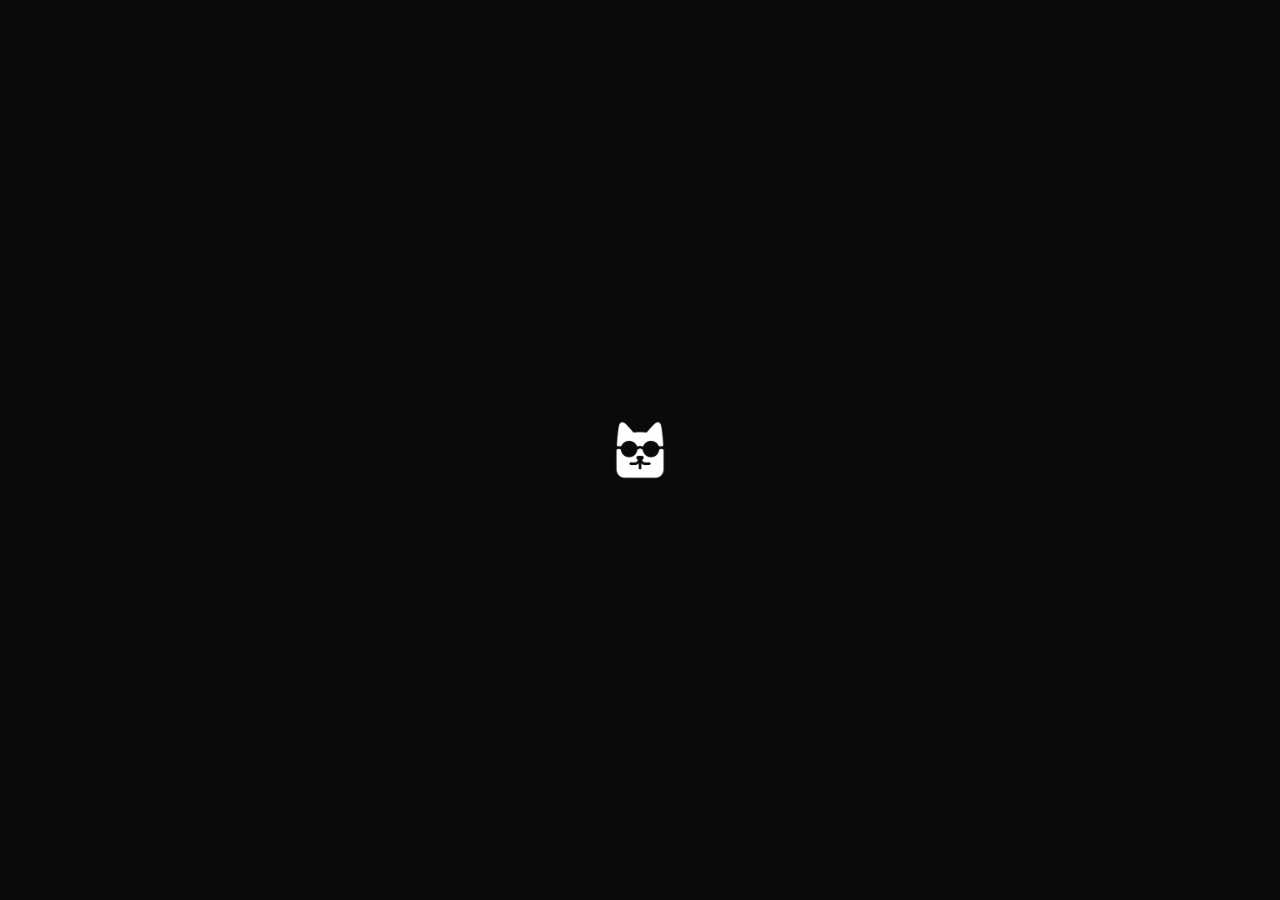
==== commit 41567ff0: "Add files via upload" ====
--- a/cinema.html
+++ b/cinema.html
@@ -7,8 +7,8 @@
     <meta name="apple-mobile-web-app-capable" content="yes">
     <meta name="apple-mobile-web-app-status-bar-style" content="black-translucent">
     <meta name="description" content="Online">
-    <!-- Evitar traducción de iconos Material Symbols -->
-    <meta name="google" content="notranslate">
+<!-- Evitar traducción de iconos Material Symbols -->
+<meta name="google" content="notranslate">
     <link rel="manifest" href="manifest.json">
     <!-- ============================================ -->
     <!-- [NUEVO] FAVICON Y APPLE TOUCH ICON - PNG reales -->
@@ -16,14 +16,7 @@
     <link rel="apple-touch-icon" href="apple-touch-icon.png">
     <link rel="icon" type="image/png" sizes="32x32" href="favicon-32x32.png">
     <link rel="icon" type="image/png" sizes="16x16" href="favicon-16x16.png">
-    <!-- ============================================ -->
-    <!-- [NUEVO] PRELOAD FUENTE LOCAL + FALLBACK CDN  -->
-    <!-- Preload crítico para evitar FOUT             -->
-    <!-- ============================================ -->
-    <link rel="preload" href="MaterialSymbolsRounded.woff2" as="font" type="font/woff2" crossorigin="anonymous">
-    <!-- Prefetch de otras páginas para navegación fluida -->
-    <link rel="prefetch" href="index.html">
-    <link rel="prefetch" href="tv.html">
+    <link rel="preload" href="MaterialSymbolsRounded.woff2" as="font" type="font/woff2" crossorigin>
     <link rel="stylesheet" href="styles.css">
     <title>STV - Cine</title>
 </head>
@@ -55,8 +48,9 @@
             </header>
 
             <!-- ============================================ -->
-            <!-- [NUEVO] CAPA DE PRECARGA / PAGE LOADER REAL -->
-            <!-- Espera fonts + datos + render antes de ocultar -->
+            <!-- [NUEVO] CAPA DE PRECARGA / PAGE LOADER -->
+            <!-- Se muestra mientras carga el JSON de peliculas -->
+            <!-- Se oculta con MutationObserver cuando renderList() inserta .list-item -->
             <!-- ============================================ -->
             <div class="page-loader" id="page-loader">
                 <div class="loader-content">
@@ -92,7 +86,6 @@
                     </div>
 
                     <div id="list-container" data-tab="all"></div>
-                    <div id="pagination"></div>
 
                 </section>
             </main>
@@ -109,4 +102,4 @@
     </div>
     <script src="app.js"></script>
 </body>
-</html>+</html>
--- a/styles.css
+++ b/styles.css
@@ -7,21 +7,13 @@
     font-style: normal;
     font-weight: 100 700;
     src: url('MaterialSymbolsRounded.woff2') format('woff2');
-    font-display: optional;
-}
-
-/* Fallback CDN font-face (loaded via JS if local fails) */
-@font-face {
-    font-family: 'Material Symbols Rounded CDN';
-    font-style: normal;
-    font-weight: 100 700;
-    src: url('https://fonts.gstatic.com/s/materialsymbolsrounded/v226/syl0-zNym6YjUruM-QrEh7-nyTnjDwKNJ_190FjpZIvLgyidz7i4kGnqOczT1h40N9Yg.woff2') format('woff2');
-    font-display: optional;
-}
-
-/* Ocultar iconos hasta que la fuente esté lista */
+    font-display: block;  /* ← Espera a que cargue, no muestra texto */
+}
+
 .material-symbols-rounded {
-    font-family: 'Material Symbols Rounded', 'Material Symbols Rounded CDN', sans-serif;
+	translate: no;
+    -webkit-translate: no;
+    font-family: 'Material Symbols Rounded';
     font-weight: normal;
     font-style: normal;
     font-size: 24px;
@@ -35,25 +27,8 @@
     font-variation-settings: 'FILL' 1, 'wght' 400, 'GRAD' 0, 'opsz' 24;
     -webkit-font-feature-settings: 'liga';
     -webkit-font-smoothing: antialiased;
-    translate: no;
-    -webkit-translate: no;
-    /* Ocultar texto hasta que la fuente cargue */
-    opacity: 0;
-    transition: opacity 0.2s ease;
-}
-
-/* Cuando las fuentes están cargadas, mostrar iconos */
-.fonts-loaded .material-symbols-rounded,
-.material-symbols-rounded.fonts-ready {
-    opacity: 1;
-}
-
-/* Fallback: si después de 3s no cargan, mostrar igual */
-@media (prefers-reduced-motion: reduce) {
-    .material-symbols-rounded {
-        opacity: 1;
-    }
-}
+}
+
 
 
 
@@ -120,7 +95,7 @@
 /* TOP BAR                                      */
 /* ============================================ */
 .top-bar {
-    position: fixed; top: 0; left: 0; width: 100%; z-index: 100;
+    position: fixed; top: 0; left: 0; width: 100%; z-index: 99;
     background: var(--bg-primary); border-bottom: 1px solid var(--bg-surface);
     padding-top: env(safe-area-inset-top);
 }
@@ -166,11 +141,6 @@
     overflow-y: auto; overflow-x: hidden; -webkit-overflow-scrolling: touch;
     padding: var(--space-md);
     padding-bottom: calc(var(--space-xl) + env(safe-area-inset-bottom));
-    opacity: 0;
-    transition: opacity 0.3s ease;
-}
-.main-content.content-ready {
-    opacity: 1;
 }
 .tab-panel { width: 100%; min-height: 100%; animation: fadeIn 0.3s ease; }
 .tab-panel.hidden { display: none; }
@@ -356,7 +326,7 @@
 .list-item.playing { background: var(--bg-active); border-color: rgba(255,59,48,0.2); }
 .list-item.playing .item-name { color: var(--accent); }
 .list-item.playing .playing-indicator {
-    display: flex; align-items: center; gap: 4px; color: var(--accent); font-size: 8px; font-weight: 700;
+    display: flex; align-items: center; gap: 4px; color: var(--accent); font-size: 9px; font-weight: 700;
     text-transform: uppercase; letter-spacing: 0.5px;
 }
 
@@ -837,31 +807,28 @@
 /* ============================================ */
 /* [NUEVO] PAGE LOADER - Capa de precarga       */
 /* ============================================ */
-/* Loader REAL: cubre TODA la pantalla incluyendo */
-/* top-bar, logo y tabs. Espera fonts + datos   */
-/* + render completo antes de desaparecer.       */
-/* ============================================ */
+/* Se muestra mientras carga el contenido de cada pestaña */
+/* Se oculta con JS cuando los datos están listos y renderizados */
+/* top: 56px para NO cubrir el top-bar */
+/* overflow: hidden para evitar scroll fantasma */
 
 .page-loader {
     position: fixed;
-    top: 0;
+    top: 0px;/* Debajo del top-bar (altura exacta) */
     left: 0;
     width: 100%;
-    height: 100%;
+    height: 100%;/* Resto de la pantalla, NO 100vh */
     background: var(--bg-primary);
-    /* z-index por encima del top-bar (100) y del modal (200) */
-    /* Usamos 250 para estar por encima de todo excepto modales abiertos */
-    z-index: 250;
+    z-index: 999;                  /* Por encima del contenido, debajo del top-bar (z:100) */
     display: flex;
     align-items: center;
     justify-content: center;
     opacity: 1;
     visibility: visible;
-    transition: opacity 0.5s ease, visibility 0.5s ease;
+    transition: opacity 0.4s ease, visibility 0.4s ease;
+    /* Sin overflow para evitar scroll fantasma */
     overflow: hidden;
     pointer-events: auto;
-    /* Safe area para iOS notch en la parte superior */
-    padding-top: env(safe-area-inset-top);
 }
 
 .page-loader.hidden {
@@ -870,8 +837,7 @@
     pointer-events: none;
 }
 
-/* Estado de carga: muestra spinner */
-.page-loader .loader-content {
+.loader-content {
     display: flex;
     flex-direction: column;
     align-items: center;
@@ -879,37 +845,25 @@
     animation: loaderFadeIn 0.3s ease;
 }
 
-.page-loader .loader-logo {
+.loader-logo {
     width: 80px;
     height: 80px;
     border-radius: var(--radius-lg);
     object-fit: cover;
     -webkit-user-drag: none;
-    animation: loaderPulse 1.2s ease-in-out infinite;
-}
-
-.page-loader .loader-spinner {
+    animation: loaderPulse .5s ease-in-out infinite;
+}
+
+.loader-spinner {
 	display: none;
-    width: 36px;
-    height: 36px;
+    width: 32px;
+    height: 32px;
     border: 3px solid rgba(255, 59, 48, 0.15);
     border-top-color: var(--accent);
     border-radius: 50%;
     animation: loaderSpin 0.8s linear infinite;
 }
 
-/* Estado de error: si algo falla después de 8s */
-.page-loader.loader-error .loader-spinner {
-    border-color: var(--text-muted);
-    border-top-color: var(--text-muted);
-    animation: none;
-}
-
-.page-loader.loader-error .loader-logo {
-    animation: none;
-    opacity: 0.5;
-}
-
 @keyframes loaderFadeIn {
     from { opacity: 0; transform: scale(0.9); }
     to   { opacity: 1; transform: scale(1); }
@@ -917,12 +871,14 @@
 
 @keyframes loaderPulse {
     0%, 100% { transform: scale(1); opacity: 1; }
-    50%      { transform: scale(1.08); opacity: 0.80; }
+    50%      { transform: scale(1.08); opacity: 0.70; }
 }
 
 @keyframes loaderSpin {
     to { transform: rotate(360deg); }
 }
+
+
 
 
 
@@ -1137,10 +1093,13 @@
 
 
 
+
+
+
 /* Safe area para iOS notch */
 @supports (padding-top: env(safe-area-inset-top)) {
     .page-loader {
-        /* El padding-top ya está en la clase base */
-        height: 100%;
+        top: calc(0px + env(safe-area-inset-top));
+        height: calc(100% - 0px - env(safe-area-inset-top));
     }
-}+}
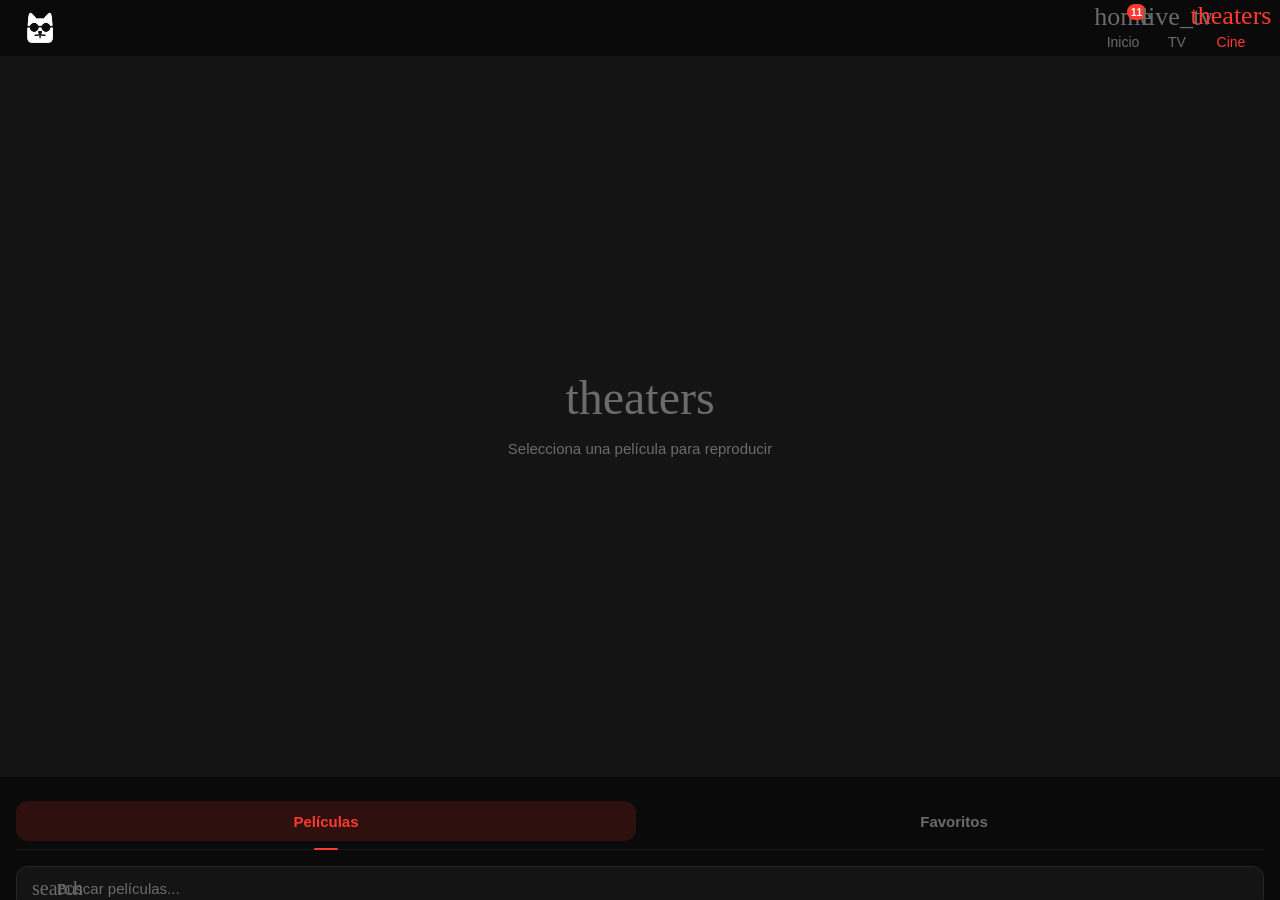
==== commit 948a68fb: "Add files via upload" ====
--- a/cinema.html
+++ b/cinema.html
@@ -6,7 +6,7 @@
     <meta name="theme-color" content="#0a0a0a">
     <meta name="apple-mobile-web-app-capable" content="yes">
     <meta name="apple-mobile-web-app-status-bar-style" content="black-translucent">
-    <meta name="description" content="Online">
+    <meta name="description" content="Play">
 <!-- Evitar traducción de iconos Material Symbols -->
 <meta name="google" content="notranslate">
     <link rel="manifest" href="manifest.json">
@@ -18,7 +18,7 @@
     <link rel="icon" type="image/png" sizes="16x16" href="favicon-16x16.png">
     <link rel="preload" href="MaterialSymbolsRounded.woff2" as="font" type="font/woff2" crossorigin>
     <link rel="stylesheet" href="styles.css">
-    <title>STV - Cine</title>
+    <title>STV</title>
 </head>
 <body data-page="cinema">
     <div id="app-wrapper">
--- a/styles.css
+++ b/styles.css
@@ -326,7 +326,7 @@
 .list-item.playing { background: var(--bg-active); border-color: rgba(255,59,48,0.2); }
 .list-item.playing .item-name { color: var(--accent); }
 .list-item.playing .playing-indicator {
-    display: flex; align-items: center; gap: 4px; color: var(--accent); font-size: 9px; font-weight: 700;
+    display: flex; align-items: center; gap: 4px; color: var(--accent); font-size: 11px; font-weight: 500;
     text-transform: uppercase; letter-spacing: 0.5px;
 }
 
@@ -379,12 +379,9 @@
 .options-toggle span:first-child { font-size: var(--text-mini); }
 .options-toggle span:last-child { font-size: 18px; transition: transform var(--transition-smooth); }
 .options-toggle.open span:last-child { transform: rotate(180deg); }
-
-.options-list {
-    max-height: 0; overflow: hidden; transition: max-height var(--transition-smooth), padding var(--transition-smooth);
-    background: rgba(0,0,0,0.2); border-top: 1px solid rgba(255,255,255,0.03);
-}
-.options-list.open { max-height: 300px; padding: var(--space-sm) var(--space-md); }
+/****AQUI**/
+
+/****/
 
 .option-btn {
     width: 100%; display: flex; align-items: center; justify-content: space-between;
@@ -731,19 +728,8 @@
 }
 
 /* [FIX] Eliminada la barra roja vertical. Mismo padding que options-list */
-.season-episodes {
-    max-height: 0;
-    overflow: hidden;
-    transition: max-height var(--transition-smooth), padding var(--transition-smooth);
-    padding: 0 var(--space-md);
-    /* [REMOVIDO] border-left: 2px solid rgba(255,59,48,0.2); */
-    /* [REMOVIDO] margin-left: var(--space-md); */
-}
-.season-episodes.open {
-    max-height: 900px;
-    padding: var(--space-sm) var(--space-md);
-}
-
+
+/***/
 .episode-group {
     margin-bottom: var(--space-xs);
 }
@@ -759,16 +745,9 @@
 .episode-toggle.open span:last-child {
     transform: rotate(180deg);
 }
-.episode-options {
-    max-height: 0;
-    overflow: hidden;
-    transition: max-height var(--transition-smooth), padding var(--transition-smooth);
-    padding: 0 var(--space-sm);
-}
-.episode-options.open {
-    max-height: 400px;
-    padding: var(--space-sm);
-}
+/***/
+
+/***/
 .episode-btn {
     background: rgba(0,0,0,0.1) !important;
 }
@@ -778,6 +757,72 @@
     border-style: dashed !important;
     margin-bottom: 4px !important;
 }
+
+
+
+/* ============================================ */
+/* [NUEVO] ACORDEÓN FLUIDO CON GRID           */
+/* ============================================ */
+/* grid-template-rows anima EXACTAMENTE al     */
+/* alto real del contenido. Nunca sobra ni     */
+/* falta espacio. El padding va en el nieto    */
+/* (.accordion-body) para que el grid colapse  */
+/* completamente a 0 sin residuos visibles.    */
+
+.options-list,
+.season-episodes,
+.episode-options {
+    display: grid;
+    grid-template-rows: 0fr;
+    transition: grid-template-rows 0.4s cubic-bezier(0.32, 0.72, 0, 1);
+    overflow: hidden;
+}
+
+.options-list.open,
+.season-episodes.open,
+.episode-options.open {
+    grid-template-rows: 1fr;
+}
+
+/* Hijo del grid: recorte limpio, sin padding */
+.accordion-inner {
+    min-height: 0;
+    overflow: hidden;
+}
+
+/* Nieto: aquí va el padding, el borde y el fade */
+.accordion-body {
+    padding: var(--space-sm) var(--space-md);
+    border-top: 1px solid rgba(255,255,255,0.03);
+    opacity: 0;
+    transform: translateY(-10px);
+    transition: opacity 0.3s ease, transform 0.35s ease;
+}
+
+/* Episodios: padding más compacto */
+.episode-options .accordion-body {
+    padding: var(--space-sm);
+}
+
+/* Al abrir: desvanecimiento suave con delay */
+.options-list.open .accordion-body,
+.season-episodes.open .accordion-body,
+.episode-options.open .accordion-body {
+    opacity: 1;
+    transform: translateY(0);
+    transition: opacity 0.4s ease 0.06s, transform 0.45s cubic-bezier(0.32, 0.72, 0, 1) 0.06s;
+}
+
+/* Al cerrar: el fade es más rápido que el grid */
+/* para que el contenido se desvanezca mientras */
+/* el contenedor aún tiene espacio, evitando el */
+/* "corte" brusco.                              */
+.options-list:not(.open) .accordion-body,
+.season-episodes:not(.open) .accordion-body,
+.episode-options:not(.open) .accordion-body {
+    transition: opacity 0.2s ease, transform 0.25s ease;
+}
+
 
 /* ============================================ */
 /* CÍRCULO DE NÚMERO DE CAPÍTULO                */
@@ -1103,3 +1148,89 @@
         height: calc(100% - 0px - env(safe-area-inset-top));
     }
 }
+
+
+/* ============================================ */
+/* [NUEVO] METADATOS DE PELÍCULAS              */
+/* ============================================ */
+
+.movie-meta-row {
+    display: flex;
+    align-items: center;
+    gap: var(--space-sm);
+    margin-bottom: 1px;
+    flex-wrap: wrap;
+}
+
+.movie-genre {
+    font-size: 12px;
+	min-width: auto;
+    height: auto;
+    color: var(--text-secondary);
+    font-weight: 500;
+}
+
+/* Clasificación por edad - 3 niveles simples */
+.movie-rating {
+    display: inline-flex;
+    align-items: center;
+    justify-content: center;
+    min-width: auto;
+    height: auto;
+    padding: 0 4px;
+    font-size: 10px;
+    font-weight: 500;
+    color: #fff;
+    border-radius: 4px;
+    text-transform: uppercase;
+    letter-spacing: ;/**0.5px;**/
+}
+
+/* Todo Público - Verde */
+.movie-rating[data-rating="TP"],
+.movie-rating[data-rating="G"],
+.movie-rating[data-rating="TV-Y"] {
+    background: #34c75980;
+}
+
+/* +13 / Guía Parental - Naranja */
+.movie-rating[data-rating="+13"],
+.movie-rating[data-rating="PG-13"],
+.movie-rating[data-rating="TV-14"],
+.movie-rating[data-rating="PG"] {
+    background: #ff950080;
+}
+
+/* +18 / Adultos - Rojo */
+.movie-rating[data-rating="+18"],
+.movie-rating[data-rating="R"],
+.movie-rating[data-rating="TV-MA"],
+.movie-rating[data-rating="NC-17"] {
+    background: #ff3b3080;
+}
+
+/* Por defecto si no coincide: rojo */
+.movie-rating:not([data-rating="TP"]):not([data-rating="G"]):not([data-rating="TV-Y"]):not([data-rating="+13"]):not([data-rating="PG-13"]):not([data-rating="TV-14"]):not([data-rating="PG"]):not([data-rating="+18"]):not([data-rating="R"]):not([data-rating="TV-MA"]):not([data-rating="NC-17"]) {
+    background: var(--accent);
+}
+
+
+/* Descripción de película */
+.movie-description {
+    font-size: 12px;
+    color: var(--text-secondary);
+    line-height: 1.6;
+    padding: 0px;
+	text-align: center;
+    border: 0;
+    margin-bottom: var(--space-md);
+    display: -webkit-box;
+    -webkit-line-clamp: 3;
+    -webkit-box-orient: vertical;
+    overflow: hidden;
+}
+
+.options-list.open .movie-description {
+    -webkit-line-clamp: unset;
+    display: block;
+}
